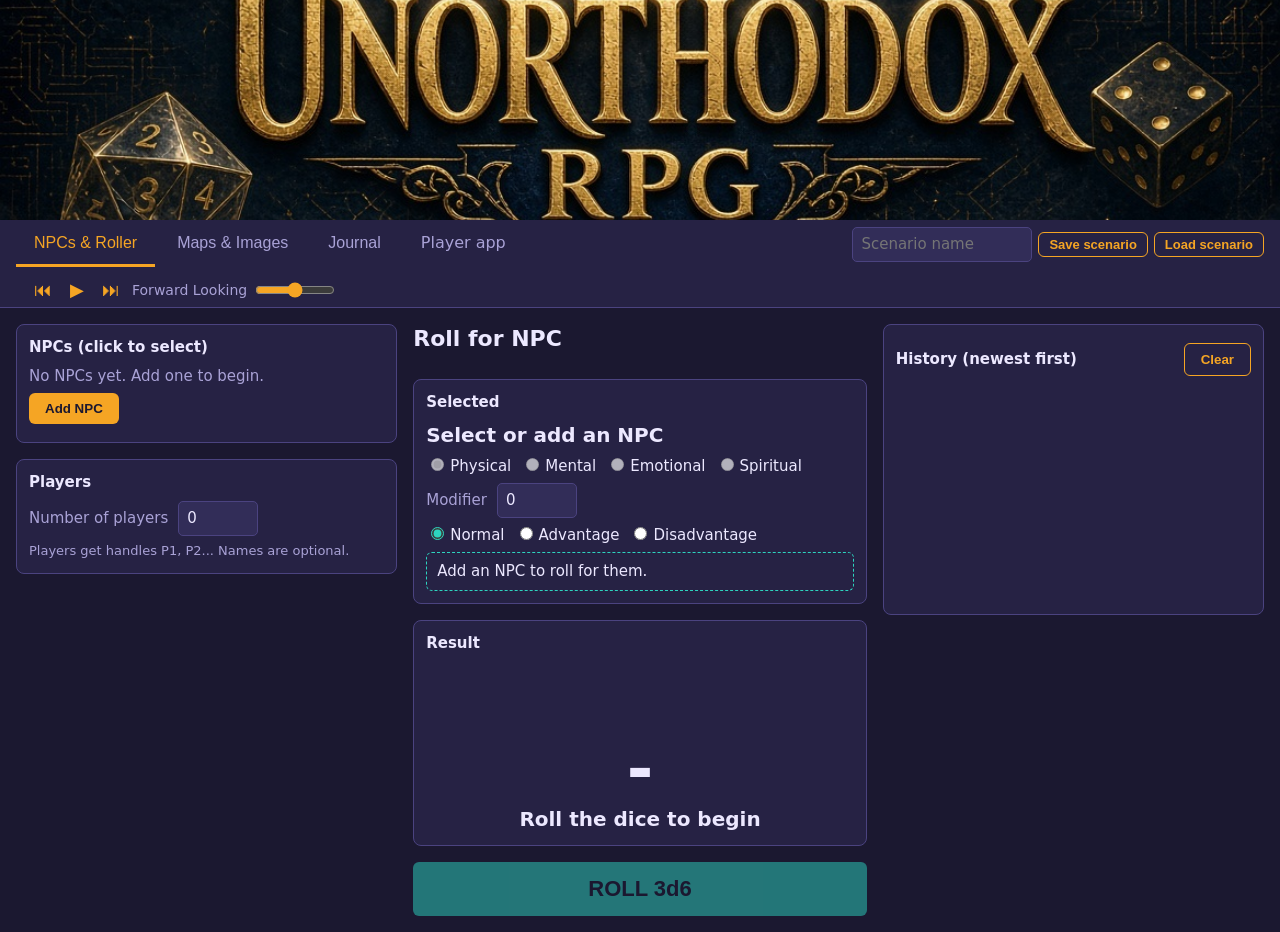
==== storyteller.html @ 572d3cb4 "Publish Storyteller companion app" ====
<!DOCTYPE html>
<html lang="en">
<head>
<meta charset="utf-8">
<meta name="viewport" content="width=device-width, initial-scale=1">
<title>Unorthodox RPG - Storyteller</title>
<link rel="stylesheet" href="style.css">
</head>
<body>
<header>
  <img src="title.jpg" alt="Unorthodox" class="banner">
  <nav>
    <button id="tab-encounter" class="tab active">NPCs &amp; Roller</button>
    <button id="tab-assets" class="tab">Maps &amp; Images</button>
    <button id="tab-journal" class="tab">Journal</button>
    <a class="tab navlink" href="index.html">Player app</a>
    <div class="scenario">
      <input id="s-name" type="text" placeholder="Scenario name" aria-label="Scenario name">
      <button id="s-save" class="btn outline" title="Save everything to one scenario file">Save scenario</button>
      <button id="s-load" class="btn outline" title="Load a scenario file">Load scenario</button>
    </div>
    <div id="music" class="music" hidden>
      <button id="m-prev" title="Previous track">⏮</button>
      <button id="m-play" title="Play music">▶</button>
      <button id="m-next" title="Next track">⏭</button>
      <span id="m-title" class="m-title">Music</span>
      <input id="m-vol" type="range" min="0" max="100" value="50" title="Music volume">
    </div>
  </nav>
</header>
<main>
  <section id="page-encounter"></section>
  <section id="page-assets" hidden></section>
  <section id="page-journal" hidden></section>
</main>
<div id="present" hidden></div>
<div id="toast" hidden></div>
<script src="rules.js"></script>
<script src="storyteller.js"></script>
<script src="tracks.js"></script>
<script src="music.js"></script>
</body>
</html>
---- style.css ----
:root {
  --bg: #1b1830; --panel: #262244; --field: #322d58; --border: #4b4380; --text: #ece8ff;
  --muted: #a9a2d6; --accent: #f5a524; --teal: #2dd4bf; --good: #5eead4; --warn: #fda4af;
  --profound: #c084fc;
}
* { box-sizing: border-box; }
body { margin: 0; background: var(--bg); color: var(--text); font: 15px/1.4 system-ui, sans-serif; }
.banner { display: block; width: 100%; max-height: 220px; object-fit: cover; }
nav { display: flex; gap: 4px; padding: 0 16px; border-bottom: 1px solid var(--border); background: var(--panel); }
.tab { background: none; border: none; color: var(--muted); padding: 12px 18px; font-size: 16px; cursor: pointer;
  border-bottom: 3px solid transparent; }
.tab.active { color: var(--accent); border-bottom-color: var(--accent); }
.music { margin-left: auto; display: flex; align-items: center; gap: 6px; color: var(--muted); }
.music button { background: none; border: none; color: var(--accent); font-size: 18px; cursor: pointer; padding: 4px 6px; }
.m-title { max-width: 160px; overflow: hidden; text-overflow: ellipsis; white-space: nowrap; font-size: 14px; }
.music input { width: 80px; accent-color: var(--accent); }
.cols { display: flex; flex-wrap: wrap; gap: 16px; padding: 16px; align-items: flex-start; }
.col { display: flex; flex-direction: column; gap: 16px; flex: 1 1 340px; min-width: 0; }
.col.wide { flex: 1.3 1 400px; }
.jlist { display: flex; flex-direction: column; gap: 4px; max-height: 560px; overflow-y: auto; }
button.jentry { display: flex; flex-direction: column; align-items: flex-start; text-align: left; background: var(--field); color: var(--text);
  border: 1px solid var(--border); border-radius: 5px; padding: 6px 10px; font: inherit; cursor: pointer; }
button.jentry:hover { border-color: var(--teal); }
button.jentry.sel { border-color: var(--teal); background: var(--panel); }
#page-journal textarea { resize: vertical; margin-top: 8px; }
#page-journal input[type=text] { margin-top: 6px; }
.card { background: var(--panel); border: 1px solid var(--border); border-radius: 8px; padding: 12px; }
.card > h3, h2 { margin: 0 0 8px; }
h2 { font-size: 22px; }
h3 { font-size: 15px; }
.muted { color: var(--muted); }
.small { font-size: 13px; }
label.f, div.f { display: block; margin: 6px 0; font-size: 13px; color: var(--muted); }
#tip { position: fixed; z-index: 1000; max-width: 340px; max-height: 70vh; overflow-y: auto; background: var(--panel); color: var(--text);
  border: 1px solid var(--teal); border-radius: 8px; padding: 8px 12px; font-size: 13px; line-height: 1.4; box-shadow: 0 6px 20px rgba(0,0,0,.5); }
#tip b { color: var(--teal); display: block; margin-bottom: 2px; }
#tip p { margin: 6px 0 0; }
#tip ul { margin: 6px 0 0; padding-left: 18px; }
#tip .tip-more { display: inline-block; margin-top: 4px; color: var(--teal); }
.dd { position: relative; }
.dd-btn { width: 100%; display: flex; justify-content: space-between; align-items: center; background: var(--field); color: var(--text);
  border: 1px solid var(--border); border-radius: 5px; padding: 6px 8px; font: inherit; cursor: pointer; }
.dd-btn:disabled { opacity: .5; cursor: default; }
.dd-list { position: absolute; z-index: 900; left: 0; right: 0; top: 100%; margin-top: 2px; background: var(--field); border: 1px solid var(--teal);
  border-radius: 5px; max-height: 280px; overflow-y: auto; }
.dd-item { padding: 6px 8px; cursor: pointer; color: var(--text); }
.dd-item:hover, .dd-item:focus { background: var(--teal); color: var(--bg); outline: none; }
.dd-item.sel { font-weight: bold; }
input, select, textarea { width: 100%; background: var(--field); color: var(--text); border: 1px solid var(--border);
  border-radius: 5px; padding: 6px 8px; font: inherit; }
input:focus, select:focus, textarea:focus { outline: none; border-color: var(--teal); }
input[type=checkbox], input[type=radio] { width: auto; accent-color: var(--teal); margin-right: 6px; }
input[type=number] { width: 80px; }
.row { display: flex; align-items: center; gap: 10px; flex-wrap: wrap; margin: 6px 0; }
.row > label.f { margin: 0; }
.row.talents label.f { width: 90px; }
.cat { width: 90px; font-weight: bold; }
button.btn { background: var(--accent); color: var(--bg); border: none; border-radius: 6px; padding: 8px 16px;
  font-weight: bold; cursor: pointer; }
button.btn:hover { filter: brightness(1.1); }
button.btn.outline { background: none; color: var(--accent); border: 1px solid var(--accent); }
button.btn:disabled { opacity: .5; cursor: default; }
button.roll { width: 100%; font-size: 22px; padding: 14px; background: var(--teal); }
.status { font-weight: bold; padding: 6px 10px; }
.photo { width: 150px; height: 190px; object-fit: cover; border: 2px solid var(--accent); border-radius: 8px; }
.photo-empty { width: 150px; height: 190px; display: flex; align-items: center; justify-content: center;
  border: 2px solid var(--accent); border-radius: 8px; background: var(--field); color: var(--muted); }
.bar { height: 4px; border-radius: 2px; background: var(--teal); min-width: 2px; }
.barrow { display: flex; align-items: center; gap: 8px; font-size: 12px; color: var(--muted); }
.barrow span:first-child { width: 72px; }
.barwrap { flex: 1; }
.dice { display: flex; gap: 8px; justify-content: center; min-height: 72px; flex-wrap: wrap; }
.die { width: 64px; height: 64px; border-radius: 10px; background: var(--field); border: 2px solid var(--border);
  font-size: 30px; font-weight: 700; display: flex; align-items: center; justify-content: center; }
.die.dropped { opacity: .35; text-decoration: line-through; }
.center { text-align: center; }
.total { font-size: 64px; font-weight: 800; line-height: 1.1; }
.outcome { font-size: 20px; font-weight: bold; }
.preview { background: var(--panel); border: 1px dashed var(--teal); border-radius: 6px; padding: 8px 10px; }
.history { height: 220px; overflow-y: auto; font-size: 13px; }
.history .entry { padding: 4px 0; border-bottom: 1px solid var(--border); }
.tgrid { display: grid; grid-template-columns: 1fr 70px 72px 64px; gap: 2px 6px; align-items: center; margin-top: 10px; }
.tgrid .th { text-align: center; color: var(--muted); font-size: 13px; }
.tgrid .band { display: flex; align-items: center; justify-content: center; padding: 4px 0; color: var(--bg); }
.tgrid .band.first { justify-content: flex-start; padding-left: 8px; border-radius: 5px 0 0 5px; }
.tgrid .band.last { border-radius: 0 5px 5px 0; }
.tgrid .band input { width: 100%; padding: 3px 4px; }
.tgrid .tval { text-align: center; }
.pen { color: #ff4d4d; }
button.talent { text-align: left; background: none; color: var(--text); border: 1px solid transparent; border-radius: 4px;
  padding: 3px 6px 3px 18px; font: inherit; cursor: pointer; }
button.talent:hover { border-color: var(--teal); background: var(--field); }
button.talent.sel { background: var(--teal); color: var(--bg); font-weight: bold; }
.disabled { opacity: .4; }
#toast { position: fixed; bottom: 20px; left: 50%; transform: translateX(-50%); background: var(--panel);
  border: 1px solid var(--accent); padding: 10px 18px; border-radius: 8px; }
[hidden] { display: none !important; }
.row.talents label.f { width: 110px; }
.row.talents .cat { width: 80px; }
input.upg { width: 100%; }
.row.inv input[type=text] { flex: 1; min-width: 120px; }
.row.inv input.invpts { width: 64px; }
.rg label { display: block; margin: 3px 0; font-size: 14px; }
.mh { margin-top: 12px; font-size: 15px; font-weight: bold; }
.tgrid .th { margin-top: 6px; }
.xpavail { color: #6fcf97; font-weight: bold; }
nav { flex-wrap: wrap; align-items: center; }
.tab { white-space: nowrap; }
a.navlink { text-decoration: none; display: inline-block; }
button.btn.step { padding: 2px 12px; font-size: 18px; line-height: 1.2; }
.scenario { margin-left: auto; display: flex; align-items: center; gap: 6px; }
.scenario input { width: 180px; }
.scenario .btn { padding: 4px 10px; font-size: 13px; }
.scenario + .music { margin-left: 12px; }
.alist { display: flex; flex-direction: column; gap: 4px; max-height: 560px; overflow-y: auto; }
button.aitem { flex-direction: row; align-items: center; gap: 8px; }
button.aitem img { width: 56px; height: 40px; object-fit: cover; border-radius: 3px; }
.aprev { max-width: 100%; max-height: 360px; object-fit: contain; border-radius: 6px; background: #000; }
#present { position: fixed; inset: 0; z-index: 2000; background: #000; display: flex; --stage-w: calc(100vw - 300px); }
#present.nopanel { --stage-w: 100vw; }
.pstage { flex: 1; min-width: 0; height: 100%; position: relative; display: flex; align-items: center; justify-content: center; cursor: pointer; }
.pwrap { position: relative; line-height: 0; cursor: default; }
.pwrap img { display: block; max-width: var(--stage-w); max-height: 100vh; user-select: none; }
.pcap { position: absolute; left: 0; right: 0; bottom: 0; padding: 14px 24px; background: rgba(0,0,0,.7); color: #fff; font-size: 20px; white-space: pre-wrap; pointer-events: none; }
.ptokens { position: absolute; inset: 0; pointer-events: none; }
.ptoken { position: absolute; transform: translate(-50%, -50%); display: flex; flex-direction: column; align-items: center; pointer-events: auto;
  cursor: grab; touch-action: none; user-select: none; line-height: 1.2; }
.ptoken:active { cursor: grabbing; }
.pdot { width: 38px; height: 38px; border-radius: 50%; background: var(--c); color: var(--t); border: 2px solid #fff; display: flex; align-items: center;
  justify-content: center; font: 700 13px/1 system-ui, sans-serif; box-shadow: 0 2px 6px rgba(0,0,0,.6); }
.ptoken.dead .pdot { background: none; border: none; box-shadow: none; color: var(--c); font-size: 36px; text-shadow: 0 0 3px #000, 0 0 3px #000, 0 0 5px #000; }
.plab { margin-top: 2px; padding: 1px 7px; background: rgba(0,0,0,.72); color: #fff; border-radius: 8px; font: 600 12px/1.3 system-ui, sans-serif; white-space: nowrap; }
.ptoken.hl { z-index: 2; filter: drop-shadow(0 0 5px var(--accent)) drop-shadow(0 0 8px var(--accent)); }
.ptoken.hl:not(.dead) .pdot { box-shadow: 0 0 0 4px var(--accent); }
#present.nopanel .ptoken.hl { filter: none; }
#present.nopanel .ptoken.hl:not(.dead) .pdot { box-shadow: 0 2px 6px rgba(0,0,0,.6); }
.ppanel { width: 300px; flex: none; height: 100%; overflow-y: auto; background: var(--panel); border-left: 1px solid var(--border); padding: 10px 12px; color: var(--text); }
.ppanel h4 { margin: 14px 0 4px; color: var(--accent); }
.preopen { position: absolute; right: 10px; top: 10px; opacity: .35; }
.preopen:hover { opacity: 1; }
button.btn.small { padding: 3px 9px; font-size: 13px; }
.plabel { flex: 1; min-width: 0; overflow: hidden; text-overflow: ellipsis; white-space: nowrap; }
button.prow { display: flex; align-items: center; gap: 8px; width: 100%; text-align: left; background: var(--field); color: var(--text);
  border: 1px solid var(--border); border-radius: 5px; padding: 5px 8px; margin: 2px 0; font: inherit; cursor: pointer; }
button.prow:hover { border-color: var(--teal); }
button.prow.sel { border-color: var(--accent); background: var(--bg); }
.psw { width: 20px; height: 20px; border-radius: 50%; background: var(--c); border: 2px solid #fff; flex: none; display: inline-flex; align-items: center;
  justify-content: center; font-size: 15px; color: var(--c); }
.psw.x { background: none; border: none; font-size: 20px; }
.pctl { padding: 4px 4px 8px 28px; }
.pcols { display: flex; flex-wrap: wrap; gap: 6px; margin-bottom: 6px; }
button.pcol { width: 24px; height: 24px; border-radius: 50%; border: 2px solid var(--border); padding: 0; cursor: pointer; color: var(--text); font-size: 15px; line-height: 1; }
button.pcol.cur { border-color: #fff; box-shadow: 0 0 0 2px var(--accent); }
button.pcross { background: var(--field); }
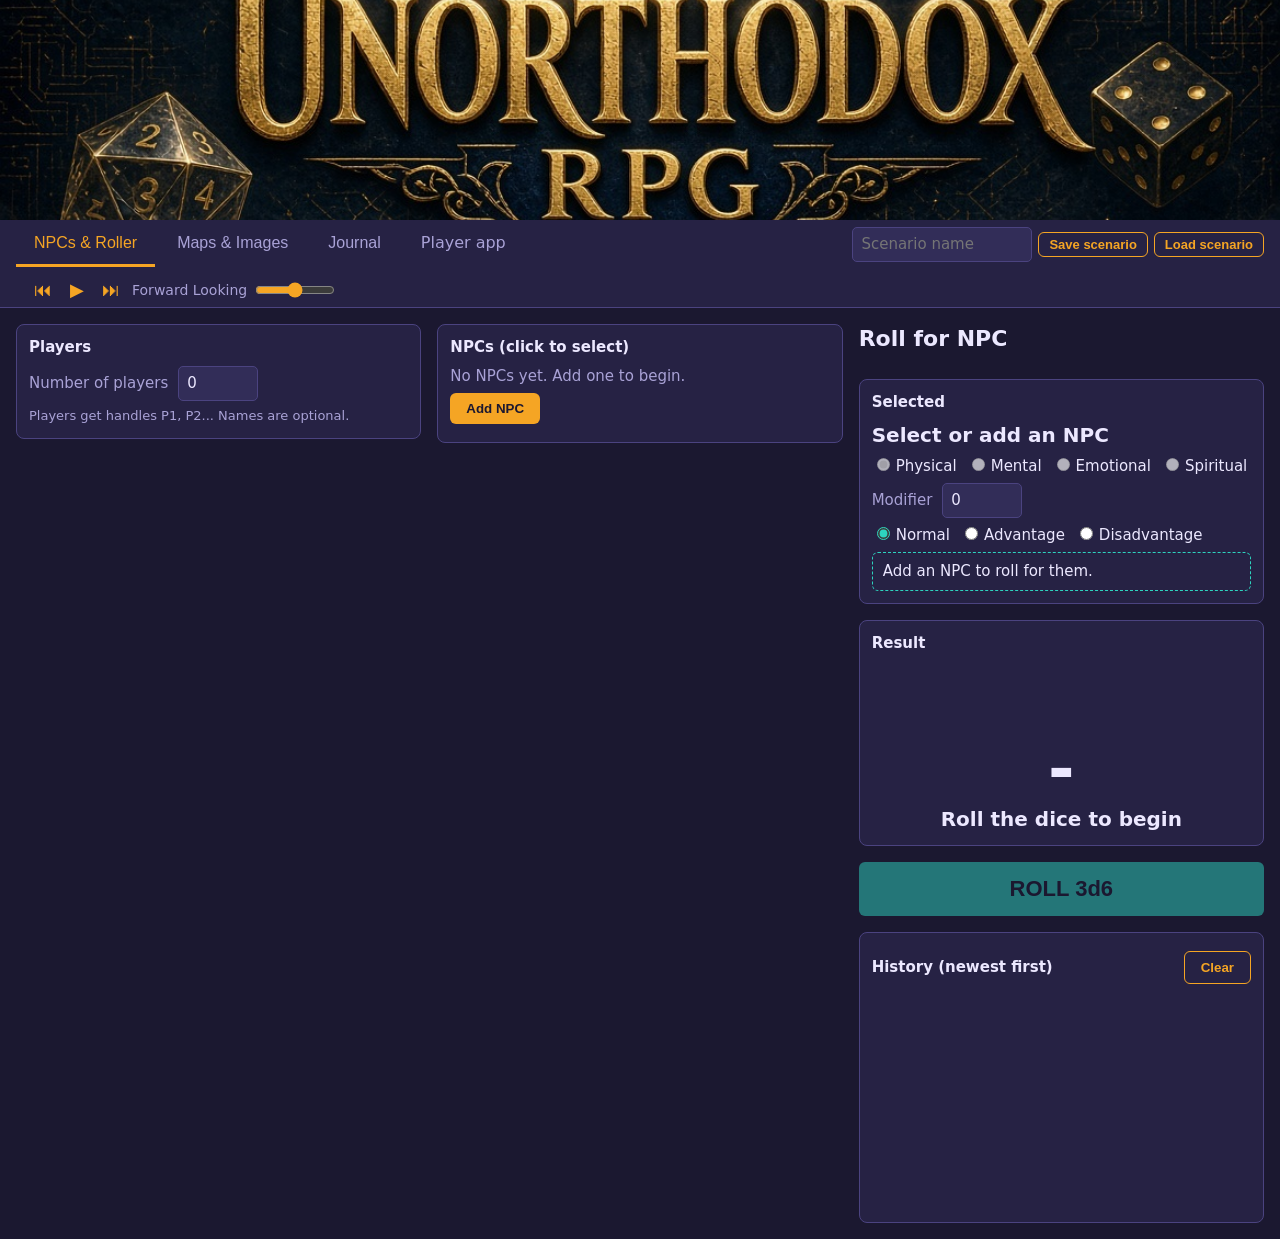
==== commit 0ea62f03: "Add presentation initiative ordering Co-authored-by: Copilot <223556219+Copilot@users.noreply.github" ====
--- a/storyteller.html
+++ b/storyteller.html
@@ -4,7 +4,7 @@
 <meta charset="utf-8">
 <meta name="viewport" content="width=device-width, initial-scale=1">
 <title>Unorthodox RPG - Storyteller</title>
-<link rel="stylesheet" href="style.css">
+<link rel="stylesheet" href="style.css?v=5">
 </head>
 <body>
 <header>
@@ -36,7 +36,7 @@
 <div id="present" hidden></div>
 <div id="toast" hidden></div>
 <script src="rules.js"></script>
-<script src="storyteller.js"></script>
+<script src="storyteller.js?v=5"></script>
 <script src="tracks.js"></script>
 <script src="music.js"></script>
 </body>
--- a/style.css
+++ b/style.css
@@ -116,11 +116,14 @@
 button.aitem { flex-direction: row; align-items: center; gap: 8px; }
 button.aitem img { width: 56px; height: 40px; object-fit: cover; border-radius: 3px; }
 .aprev { max-width: 100%; max-height: 360px; object-fit: contain; border-radius: 6px; background: #000; }
-#present { position: fixed; inset: 0; z-index: 2000; background: #000; display: flex; --stage-w: calc(100vw - 300px); }
-#present.nopanel { --stage-w: 100vw; }
-.pstage { flex: 1; min-width: 0; height: 100%; position: relative; display: flex; align-items: center; justify-content: center; cursor: pointer; }
+#present { position: fixed; inset: 0; z-index: 2000; background: #000; display: grid; grid-template-columns: minmax(0, 1fr) 300px; grid-template-rows: minmax(0, 1fr) auto;
+  --stage-w: calc(100vw - 300px); --bar-h: 96px; }
+#present [hidden] { display: none !important; }
+#present.nopanel { grid-template-columns: minmax(0, 1fr); --stage-w: 100vw; }
+.pstage { grid-column: 1; grid-row: 1; min-width: 0; min-height: 0; position: relative; display: flex; align-items: center; justify-content: center; cursor: pointer; }
 .pwrap { position: relative; line-height: 0; cursor: default; }
-.pwrap img { display: block; max-width: var(--stage-w); max-height: 100vh; user-select: none; }
+.pwrap img { display: block; max-width: var(--stage-w); max-height: calc(100vh - var(--bar-h)); user-select: none; }
+#present.nopanel .pwrap img { max-height: 100vh; }
 .pcap { position: absolute; left: 0; right: 0; bottom: 0; padding: 14px 24px; background: rgba(0,0,0,.7); color: #fff; font-size: 20px; white-space: pre-wrap; pointer-events: none; }
 .ptokens { position: absolute; inset: 0; pointer-events: none; }
 .ptoken { position: absolute; transform: translate(-50%, -50%); display: flex; flex-direction: column; align-items: center; pointer-events: auto;
@@ -134,13 +137,42 @@
 .ptoken.hl:not(.dead) .pdot { box-shadow: 0 0 0 4px var(--accent); }
 #present.nopanel .ptoken.hl { filter: none; }
 #present.nopanel .ptoken.hl:not(.dead) .pdot { box-shadow: 0 2px 6px rgba(0,0,0,.6); }
-.ppanel { width: 300px; flex: none; height: 100%; overflow-y: auto; background: var(--panel); border-left: 1px solid var(--border); padding: 10px 12px; color: var(--text); }
+.ppanel { grid-column: 2; grid-row: 1 / span 2; width: 300px; overflow-y: auto; background: var(--panel); border-left: 1px solid var(--border); padding: 10px 12px; color: var(--text); }
+.pbar { grid-column: 1; grid-row: 2; height: var(--bar-h); background: var(--panel); border-top: 1px solid var(--border); color: var(--text); display: flex; flex-direction: column; min-width: 0; }
+.pgrip { flex: none; height: 8px; cursor: ns-resize; touch-action: none; background: repeating-linear-gradient(90deg, var(--border) 0 24px, transparent 24px 30px); opacity: .7; }
+.pgrip:hover { opacity: 1; }
+.prowbar { flex: 1; min-height: 0; display: flex; align-items: flex-start; gap: 8px; padding: 4px 10px; overflow: hidden; }
+.pbarmain { flex: 1; min-width: 0; height: 100%; overflow-y: auto; }
+.pbar.collapsed .pbarmain { display: none; }
+.pbody { display: flex; flex-wrap: wrap; align-items: center; gap: 6px 10px; }
+.pbody select, .pbody input[type=number] { width: auto; padding: 3px 6px; }
+.pbody input[type=number] { width: 56px; }
+.pwho { color: var(--accent); }
+.pres { display: inline-flex; align-items: center; gap: 4px; }
+.pdie { display: inline-flex; align-items: center; justify-content: center; width: 24px; height: 24px; background: #fff; color: #111; border-radius: 4px; font-weight: 700; }
+.pdie.dropped { opacity: .35; text-decoration: line-through; }
+.ptotal { font-size: 20px; margin-left: 4px; }
+.pstress { display: inline-flex; flex-wrap: wrap; align-items: center; gap: 4px 12px; }
+.pstat { display: inline-flex; align-items: center; gap: 3px; }
+.pval { min-width: 18px; text-align: center; }
+.pstat input[type=number] { width: 52px; }
 .ppanel h4 { margin: 14px 0 4px; color: var(--accent); }
+.sr-only { position: absolute; width: 1px; height: 1px; padding: 0; margin: -1px; overflow: hidden; clip: rect(0, 0, 0, 0); white-space: nowrap; border: 0; }
 .preopen { position: absolute; right: 10px; top: 10px; opacity: .35; }
 .preopen:hover { opacity: 1; }
 button.btn.small { padding: 3px 9px; font-size: 13px; }
 .plabel { flex: 1; min-width: 0; overflow: hidden; text-overflow: ellipsis; white-space: nowrap; }
-button.prow { display: flex; align-items: center; gap: 8px; width: 100%; text-align: left; background: var(--field); color: var(--text);
+.pitem { position: relative; }
+.pitem.drop-before::before, .pitem.drop-after::after { content: ""; display: block; position: absolute; left: 0; right: 0; height: 3px; background: var(--accent); }
+.pitem.drop-before::before { top: -1px; }
+.pitem.drop-after::after { bottom: -1px; }
+.pitemrow { display: flex; align-items: center; gap: 3px; }
+.pdrag { cursor: grab; padding: 5px 3px; color: var(--muted); user-select: none; }
+.pdrag:active { cursor: grabbing; }
+.ptype { font-size: 11px; color: var(--muted); }
+button.pmove { flex: none; padding: 4px 2px; border: 0; background: transparent; color: var(--text); cursor: pointer; }
+button.pmove:disabled { opacity: .3; cursor: default; }
+button.prow { display: flex; align-items: center; gap: 6px; flex: 1; min-width: 0; text-align: left; background: var(--field); color: var(--text);
   border: 1px solid var(--border); border-radius: 5px; padding: 5px 8px; margin: 2px 0; font: inherit; cursor: pointer; }
 button.prow:hover { border-color: var(--teal); }
 button.prow.sel { border-color: var(--accent); background: var(--bg); }
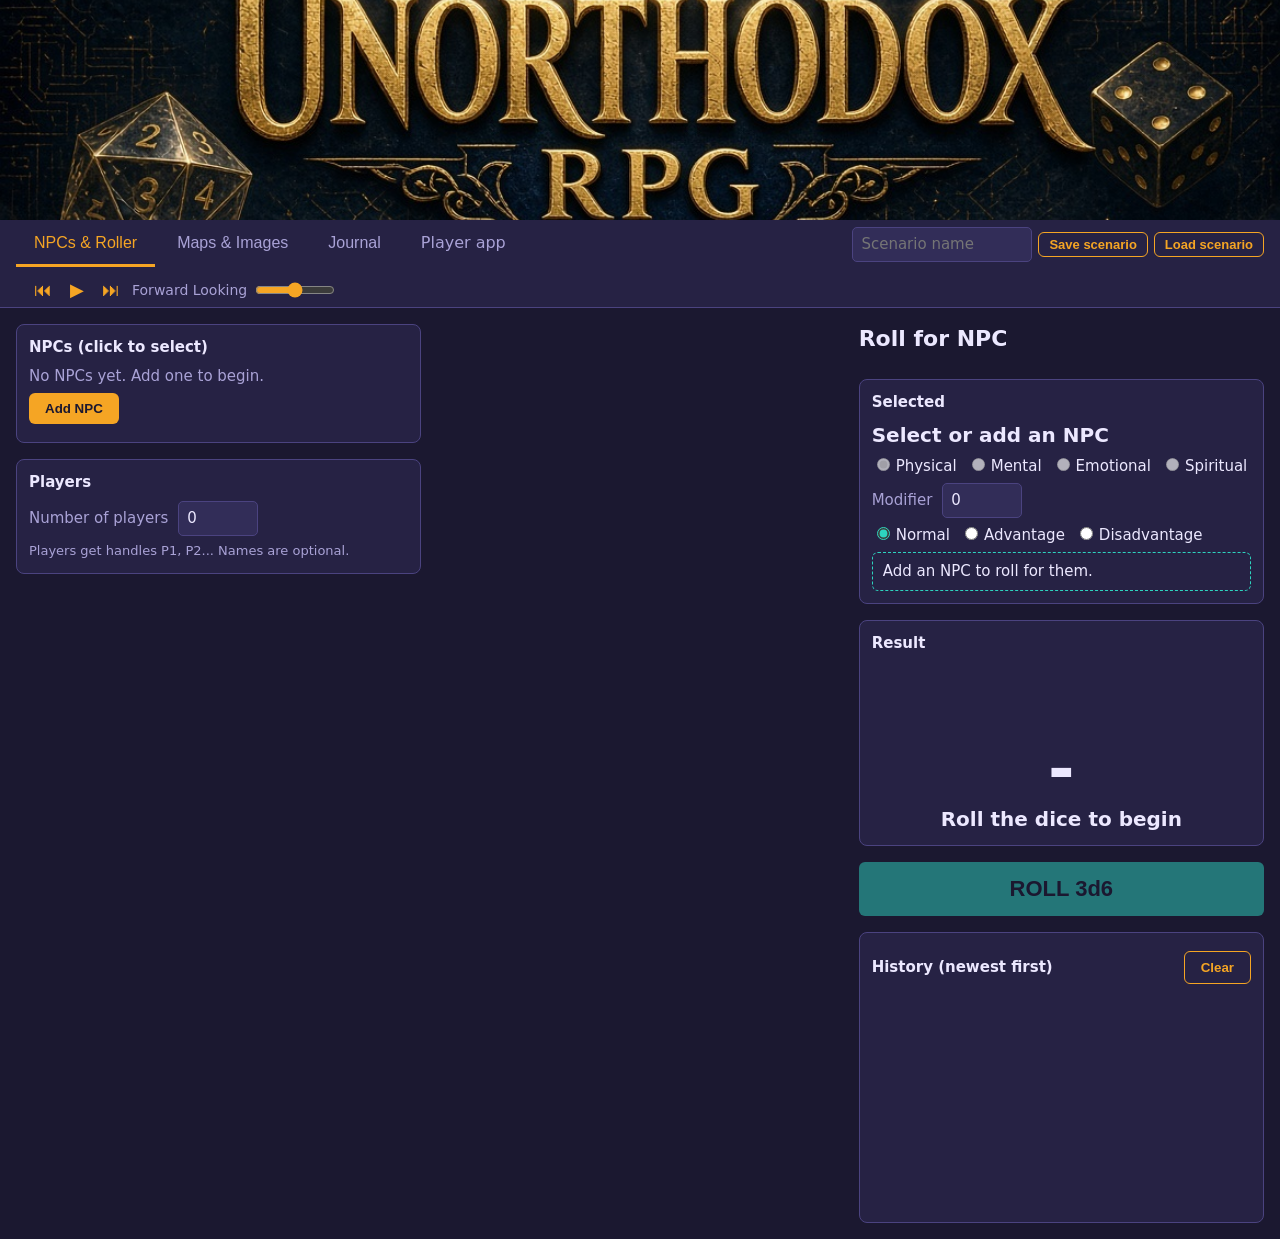
==== commit 04147361: "Add player view and map fog Co-authored-by: Copilot <223556219+Copilot@users.noreply.github.com>" ====
--- a/storyteller.html
+++ b/storyteller.html
@@ -4,7 +4,7 @@
 <meta charset="utf-8">
 <meta name="viewport" content="width=device-width, initial-scale=1">
 <title>Unorthodox RPG - Storyteller</title>
-<link rel="stylesheet" href="style.css?v=5">
+<link rel="stylesheet" href="style.css?v=6">
 </head>
 <body>
 <header>
@@ -36,7 +36,7 @@
 <div id="present" hidden></div>
 <div id="toast" hidden></div>
 <script src="rules.js"></script>
-<script src="storyteller.js?v=5"></script>
+<script src="storyteller.js?v=6"></script>
 <script src="tracks.js"></script>
 <script src="music.js"></script>
 </body>
--- a/style.css
+++ b/style.css
@@ -17,6 +17,9 @@
 .cols { display: flex; flex-wrap: wrap; gap: 16px; padding: 16px; align-items: flex-start; }
 .col { display: flex; flex-direction: column; gap: 16px; flex: 1 1 340px; min-width: 0; }
 .col.wide { flex: 1.3 1 400px; }
+.journal-header { display: flex; flex-wrap: wrap; align-items: center; gap: 8px; margin-bottom: 8px; }
+.journal-header h3 { margin: 0; }
+.row.journal-actions { justify-content: flex-end; margin: 0 0 0 auto; }
 .jlist { display: flex; flex-direction: column; gap: 4px; max-height: 560px; overflow-y: auto; }
 button.jentry { display: flex; flex-direction: column; align-items: flex-start; text-align: left; background: var(--field); color: var(--text);
   border: 1px solid var(--border); border-radius: 5px; padding: 6px 10px; font: inherit; cursor: pointer; }
@@ -124,7 +127,15 @@
 .pwrap { position: relative; line-height: 0; cursor: default; }
 .pwrap img { display: block; max-width: var(--stage-w); max-height: calc(100vh - var(--bar-h)); user-select: none; }
 #present.nopanel .pwrap img { max-height: 100vh; }
-.pcap { position: absolute; left: 0; right: 0; bottom: 0; padding: 14px 24px; background: rgba(0,0,0,.7); color: #fff; font-size: 20px; white-space: pre-wrap; pointer-events: none; }
+.pcap { position: absolute; left: 0; right: 0; bottom: 0; z-index: 5; padding: 14px 24px; background: rgba(0,0,0,.7); color: #fff; font-size: 20px; white-space: pre-wrap; pointer-events: none; }
+.pfog { position: absolute; inset: 0; width: 100%; height: 100%; z-index: 3; pointer-events: none; }
+#present .pfog { opacity: .65; }
+.pfog-input { position: absolute; inset: 0; z-index: 4; cursor: crosshair; touch-action: none; }
+.pfog-preview { position: absolute; border: 2px dashed #fff; background: rgba(255,255,255,.2); pointer-events: none; }
+.player-view { overflow: hidden; background: #000; color: #fff; }
+.player-view .pstage { width: 100vw; height: 100vh; cursor: default; }
+.player-view .pwrap img { max-width: 100vw; max-height: 100vh; }
+.player-view .ptoken { pointer-events: none; cursor: default; }
 .ptokens { position: absolute; inset: 0; pointer-events: none; }
 .ptoken { position: absolute; transform: translate(-50%, -50%); display: flex; flex-direction: column; align-items: center; pointer-events: auto;
   cursor: grab; touch-action: none; user-select: none; line-height: 1.2; }
